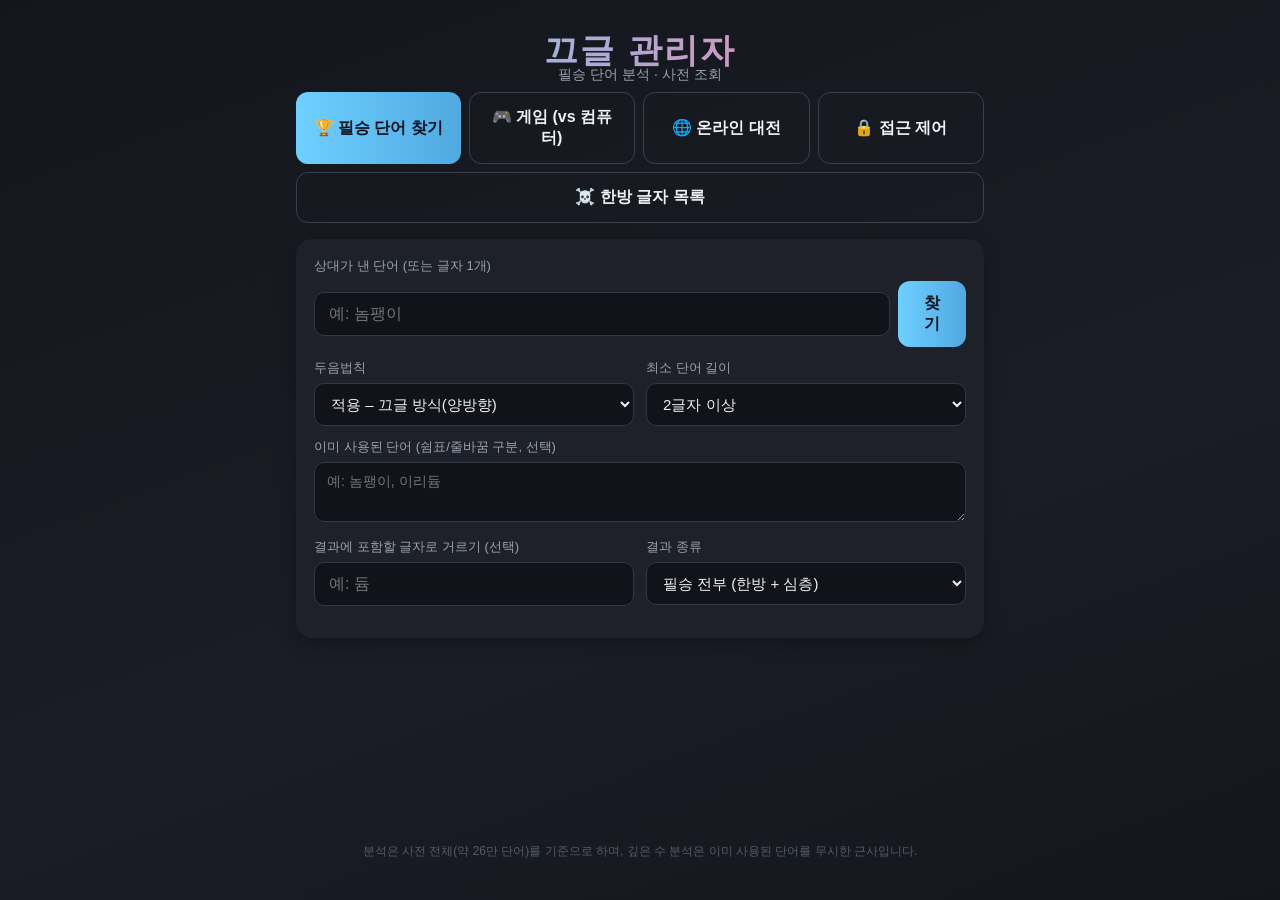
==== admin.html @ 6297aa47 "Add files via upload" ====
<!DOCTYPE html>
<html lang="ko">
<head>
<meta charset="UTF-8">
<meta name="viewport" content="width=device-width, initial-scale=1">
<title>끄글 관리자 패널</title>
<link rel="stylesheet" href="style.css">
<style>
  #app { max-width: 720px; }
  .tabs { display: flex; gap: 8px; flex-wrap: wrap; } .tabs .btn { min-width: 140px; }
  .tabs .btn { flex: 1; }
  .row2 { display: grid; grid-template-columns: 1fr 1fr; gap: 12px; }
  textarea { width: 100%; min-height: 60px; padding: 10px 12px; border-radius: 10px; border: 1px solid #333846;
    background: #11131a; color: var(--text); font-size: 14px; margin-bottom: 12px; font-family: inherit; }
  .verdict { padding: 12px 14px; border-radius: 12px; font-size: 15px; margin-bottom: 12px; background: var(--panel2); }
  .verdict.good { outline: 2px solid var(--good); } .verdict.bad { outline: 2px solid var(--bad); }
  .ans { display: flex; align-items: center; gap: 10px; padding: 8px 12px; border-radius: 10px; background: #171a22; margin-bottom: 6px; cursor: pointer; }
  .ans b { font-size: 18px; } .ans .tag { margin-left: auto; }
  .badge { font-size: 11px; padding: 2px 8px; border-radius: 999px; background: var(--accent2); color: #2a0b12; font-weight: 700; }
  .badge.d0 { background: var(--good); color: #05230f; }
  .list-scroll { max-height: 55vh; overflow-y: auto; }
  table { width: 100%; border-collapse: collapse; font-size: 14px; }
  td, th { padding: 6px 8px; border-bottom: 1px solid #2a2e3a; text-align: left; }
</style>
</head>
<body>
<div id="app">
  <h1 class="logo">끄글 관리자</h1>
  <div class="subtitle">필승 단어 분석 · 사전 조회</div>

  <div class="tabs">
    <button class="btn primary" data-tab="win">🏆 필승 단어 찾기</button>
    <button class="btn ghost" data-tab="game">🎮 게임 (vs 컴퓨터)</button>
    <button class="btn ghost" data-tab="online">🌐 온라인 대전</button>
    <button class="btn ghost" data-tab="lock">🔒 접근 제어</button>
    <button class="btn ghost" data-tab="dead">☠️ 한방 글자 목록</button>
  </div>

  <!-- 필승 단어 찾기 -->
  <section id="tab-win" class="screen active" style="margin-top:16px;">
    <div class="card">
      <label>상대가 낸 단어 (또는 글자 1개)</label>
      <div class="row-gap">
        <input type="text" id="in-word" placeholder="예: 놈팽이" style="margin-bottom:0;">
        <button class="btn primary" id="go-btn" style="width:auto; padding:12px 20px;">찾기</button>
      </div>
      <div style="height:12px"></div>
      <div class="row2">
        <div><label>두음법칙</label>
          <select id="in-dueum"><option value="full">적용 – 끄글 방식(양방향)</option><option value="std">적용 – 표준(단방향)</option><option value="none">적용 안 함</option></select></div>
        <div><label>최소 단어 길이</label>
          <select id="in-minlen"><option value="2">2글자 이상</option><option value="3">3글자 이상</option><option value="4">4글자 이상</option></select></div>
      </div>
      <label>이미 사용된 단어 (쉼표/줄바꿈 구분, 선택)</label>
      <textarea id="in-used" placeholder="예: 놈팽이, 이리듐"></textarea>
      <div class="row2">
        <div><label>결과에 포함할 글자로 거르기 (선택)</label><input type="text" id="in-filter" placeholder="예: 듐"></div>
        <div><label>결과 종류</label>
          <select id="in-mode"><option value="all">필승 전부 (한방 + 심층)</option><option value="d0">즉시 한방만</option></select></div>
      </div>
    </div>
    <div id="out"></div>
  </section>

  <!-- 게임 -->
  <section id="tab-game" class="screen" style="margin-top:16px;">
    <div class="card">
      <div class="row2">
        <div><label>두음법칙</label>
          <select id="g-dueum"><option value="full">끄글 방식(양방향)</option><option value="std">표준(단방향)</option><option value="none">적용 안 함</option></select></div>
        <div><label>최소 단어 길이</label>
          <select id="g-minlen"><option value="2">2글자 이상</option><option value="3">3글자 이상</option><option value="4">4글자 이상</option></select></div>
      </div>
      <div class="row2">
        <div><label>한방 단어</label><select id="g-ban"><option value="allow">허용</option><option value="ban">금지</option></select></div>
        <div><label>컴퓨터 실력</label><select id="g-ai"><option value="smart">필승 단어 사용</option><option value="rand">무작위</option></select></div>
      </div>
      <button class="btn primary" id="g-start">새 게임 시작</button>
    </div>
    <div id="g-board" class="hidden">
      <div class="syllable-box"><div class="req">이 글자로 시작하는 단어를 입력하세요</div><div class="letter" id="g-syll">-</div></div>
      <div class="card" style="margin-top:12px;">
        <div class="row-gap">
          <input type="text" id="g-in" placeholder="단어 입력" style="margin-bottom:0;">
          <button class="btn primary" id="g-send" style="width:auto; padding:12px 18px;">입력</button>
        </div>
        <div class="error-msg" id="g-msg" style="margin-top:8px;"></div>
        <div class="btn-row">
          <button class="btn ghost" id="g-hint">💡 힌트 (필승 단어)</button>
          <button class="btn danger" id="g-giveup">포기</button>
        </div>
        <div class="chips" id="g-hints" style="margin-top:10px;"></div>
      </div>
      <div class="card" style="margin-top:12px;"><label>기록</label><div class="history" id="g-hist"></div></div>
    </div>
  </section>

  <!-- 온라인 대전 -->
  <section id="tab-online" class="screen" style="margin-top:16px;">
    <div class="card" id="o-setup">
      <div class="row2">
        <div><label>닉네임</label><input type="text" id="o-name" maxlength="10" value="관리자"></div>
        <div><label>방 코드 (참가할 때만)</label><input type="text" id="o-code" maxlength="4" placeholder="예: 1234"></div>
      </div>
      <div class="row2">
        <div><label>제한 시간 (초, 방 만들 때)</label><input type="number" id="o-sec" min="5" max="120" value="20"></div>
        <div><label>방 설정</label><div class="small" style="padding:10px 0;">두음법칙·최소 길이·한방 단어는 <b>🎮 게임 탭</b>의 값으로 만들어집니다.</div></div>
      </div>
      <div class="btn-row">
        <button class="btn accent2" id="o-create">방 만들기</button>
        <button class="btn primary" id="o-join">방 참가</button>
      </div>
      <div class="error-msg" id="o-err" style="margin-top:10px;"></div>
    </div>
    <div id="o-play" class="hidden">
      <div class="card" style="text-align:center;"><span class="small">방 코드</span>
        <div class="room-code" id="o-roomcode">----</div></div>
      <div class="card"><ul class="player-list" id="o-players"></ul></div>
      <button class="btn primary" id="o-start" style="display:none;">게임 시작</button>
      <div class="syllable-box"><div class="letter" id="o-syll">-</div></div>
      <div class="timer-wrap"><div class="timer-bar" id="o-bar"></div></div>
      <div class="turn-status" id="o-status">대기 중...</div>
      <div class="card">
        <div class="row-gap">
          <input type="text" id="o-in" placeholder="단어 입력" style="margin-bottom:0;" disabled>
          <button class="btn primary" id="o-send" style="width:auto; padding:12px 18px;" disabled>입력</button>
        </div>
        <div class="error-msg" id="o-msg" style="margin-top:8px;"></div>
        <div class="btn-row">
          <button class="btn ghost" id="o-hint">💡 힌트 (필승 단어)</button>
          <button class="btn danger" id="o-giveup">포기</button>
        </div>
        <div class="chips" id="o-hints" style="margin-top:10px;"></div>
      </div>
      <div class="card"><label>기록</label><div class="history" id="o-hist"></div></div>
      <button class="btn ghost" id="o-leave">나가기</button>
    </div>
  </section>

  <!-- 접근 제어 -->
  <section id="tab-lock" class="screen" style="margin-top:16px;">
    <div class="card">
      <div class="verdict" id="l-state">상태 불러오는 중...</div>
      <label>차단 시 일반 유저에게 보여줄 안내 문구</label>
      <input type="text" id="l-msg" maxlength="80" value="점검 중입니다. 잠시 후 다시 접속해주세요.">
      <div class="btn-row">
        <button class="btn danger" id="l-off">🔒 일반 접근 차단 (OFF)</button>
        <button class="btn primary" id="l-on">🔓 접근 허용 (ON)</button>
      </div>
      <div class="small" style="margin-top:12px;">
        차단하면 일반 사이트가 <b>전체 잠금</b>되어 로컬 대전·방 만들기·방 참가 등 아무 기능도 쓸 수 없고, 진행 중인 게임도 중단됩니다.
        관리자 패널은 영향받지 않습니다. 일반 유저 화면에는 최대 5초 안에 반영됩니다.
      </div>
      <div class="error-msg" id="l-err" style="margin-top:10px;"></div>
    </div>
  </section>

  <!-- 한방 글자 목록 -->
  <section id="tab-dead" class="screen" style="margin-top:16px;">
    <div class="card">
      <div class="small" style="margin-bottom:10px;">현재 설정(위 탭의 두음법칙/최소 길이)에서 <b>이 글자로 끝나면 상대가 이을 단어가 없는</b> 글자입니다.</div>
      <button class="btn ghost" id="dead-btn">목록 불러오기</button>
      <div id="dead-out" style="margin-top:12px;"></div>
    </div>
  </section>

  <div class="footer-note">분석은 사전 전체(약 26만 단어)를 기준으로 하며, 깊은 수 분석은 이미 사용된 단어를 무시한 근사입니다.</div>
</div>

<script src="words.js"></script>
<script src="game.js"></script>
<script src="firebase.js"></script>
<script>
const $ = id => document.getElementById(id);
const esc = s => s.replace(/[&<>]/g, c => ({ '&': '&amp;', '<': '&lt;', '>': '&gt;' }[c]));

document.querySelectorAll('[data-tab]').forEach(b => b.addEventListener('click', () => {
  document.querySelectorAll('[data-tab]').forEach(x => x.classList.replace('primary', 'ghost'));
  b.classList.replace('ghost', 'primary');
  document.querySelectorAll('.screen').forEach(s => s.classList.remove('active'));
  $('tab-' + b.dataset.tab).classList.add('active');
}));

function applySettings() {
  Game.setSettings({ dueum: $('in-dueum').value, minLen: parseInt($('in-minlen').value) });
}
const wait = fn => { $('out').innerHTML = '<div class="center-msg">분석 중...</div>'; setTimeout(fn, 30); };

function run() {
  const word = $('in-word').value.trim();
  if (!/^[가-힣]+$/.test(word)) { $('out').innerHTML = '<div class="verdict bad">한글 단어(또는 글자 1개)를 입력하세요.</div>'; return; }
  wait(() => {
    applySettings();
    const used = new Set($('in-used').value.split(/[,\n]/).map(s => s.trim()).filter(Boolean));
    const syll = Game.lastSyll(word);
    const starts = Game.equivClass(syll);
    let list = Game.winWords(word, used);
    const d0 = list.filter(x => x.depth === 0).length;
    if ($('in-mode').value === 'd0') list = list.filter(x => x.depth === 0);
    const f = $('in-filter').value.trim();
    if (f) list = list.filter(x => x.word.includes(f));

    const inDict = word.length === 1 || Game.exists(word);
    const warn = inDict ? '' : ' <span class="small">(사전에 없는 단어입니다)</span>';
    let html = `<div class="verdict ${d0 || list.length ? 'good' : 'bad'}"><b>${esc(word)}</b>${warn} → 이어야 하는 글자: <b>${starts.map(esc).join(' / ')}</b><br>` +
      (list.length
        ? `필승 단어 <b>${list.length.toLocaleString()}</b>개 (즉시 한방 ${d0.toLocaleString()}개)`
        : `필승 단어가 없습니다. 이 단어를 받은 쪽이 불리하지 않거나(무한 반복 가능), 사전상 필승 경로가 없습니다.`) + `</div>`;

    html += '<div class="list-scroll">' + list.slice(0, 200).map(x => {
      const l = Game.lastSyll(x.word);
      const n = Game.candidates(l, new Set([...used, word, x.word])).length;
      const tag = x.depth === 0
        ? `<span class="badge d0">즉시 한방</span>`
        : `<span class="badge">${x.depth + 1}수 필승</span>`;
      return `<div class="ans" data-w="${esc(x.word)}"><b>${esc(x.word)}</b>${tag}<span class="tag">'${esc(l)}'로 이을 수 있는 단어 ${n}개</span></div>`;
    }).join('') + (list.length > 200 ? `<div class="small" style="text-align:center;padding:8px;">상위 200개만 표시 (거르기로 좁혀보세요)</div>` : '') + '</div>';
    $('out').innerHTML = html;
    $('out').querySelectorAll('.ans').forEach(el => el.addEventListener('click', () => {
      navigator.clipboard && navigator.clipboard.writeText(el.dataset.w);
      $('in-word').value = el.dataset.w;   // 눌러서 이어서 분석 가능
    }));
  });
}
// ===== 관리자 게임 (vs 컴퓨터) =====
const G = { used: new Set(), syll: null, hist: [], over: false, ban: false };
function gRender() {
  $('g-board').classList.remove('hidden');
  $('g-syll').textContent = G.syll;
  $('g-hist').innerHTML = G.hist.map(([who, w]) => `<div class="entry"><span>${esc(w)}</span><span class="who">${who}</span></div>`).join('');
  $('g-in').disabled = $('g-send').disabled = G.over;
}
function gEnd(msg) { G.over = true; G.hist.push(['결과', msg]); $('g-msg').textContent = msg; gRender(); }
function gGoodWords(syll) {   // syll 로 이을 때 필승인 단어들 (한방 금지 규칙 반영)
  let l = Game.winWords(syll, G.used);
  return G.ban ? l.filter(x => x.depth > 0) : l;
}
$('g-start').addEventListener('click', () => {
  Game.setSettings({ dueum: $('g-dueum').value, minLen: parseInt($('g-minlen').value), banHanbang: $('g-ban').value === 'ban' });
  G.ban = $('g-ban').value === 'ban';
  const st = Game.newStart();
  G.used = new Set(st.word ? [st.word] : []); G.syll = st.syll; G.over = false;
  G.hist = [[st.label, st.word || st.syll]]; $('g-msg').textContent = ''; $('g-hints').innerHTML = ''; gRender();
});
function gSend() {
  if (G.over) return;
  const w = $('g-in').value.trim(), v = Game.validateMove(w, G.syll, G.used);
  if (!v.ok) { $('g-msg').textContent = v.reason; return; }
  $('g-msg').textContent = ''; $('g-hints').innerHTML = ''; $('g-in').value = '';
  G.used.add(w); G.hist.push(['나', w]);
  const cands = Game.candidates(Game.lastSyll(w), G.used).filter(c => !G.ban || Game.hasAnyContinuation(Game.lastSyll(c), G.used, c));
  if (!cands.length) return gEnd('🏆 컴퓨터가 이을 단어가 없습니다. 내 승리!');
  let pick;
  if ($('g-ai').value === 'smart') { const g = gGoodWords(w); if (g.length) pick = g[0].word; }
  pick = pick || cands[Math.floor(Math.random() * cands.length)];
  G.used.add(pick); G.hist.push(['컴퓨터', pick]); G.syll = Game.lastSyll(pick);
  if (!Game.hasAnyContinuation(G.syll, G.used)) return gEnd('💀 이을 단어가 없습니다. 컴퓨터 승리!');
  gRender();
}
$('g-send').addEventListener('click', gSend);
$('g-in').addEventListener('keydown', e => { if (e.key === 'Enter') gSend(); });
$('g-giveup').addEventListener('click', () => { if (!G.over) gEnd('포기했습니다. 컴퓨터 승리!'); });
$('g-hint').addEventListener('click', () => {
  if (G.over) return;
  let g = gGoodWords(G.syll), label = '필승';
  let words = g.slice(0, 8).map(x => x.word);
  if (!words.length) {
    label = '일반';
    words = Game.candidates(G.syll, G.used).filter(c => !G.ban || Game.hasAnyContinuation(Game.lastSyll(c), G.used, c)).slice(0, 8);
  }
  $('g-hints').innerHTML = `<span class="small" style="width:100%">${label} 힌트 (눌러서 입력)</span>` +
    words.map(w => `<button class="chip">${esc(w)}</button>`).join('');
  $('g-hints').querySelectorAll('button').forEach(b => b.addEventListener('click', () => { $('g-in').value = b.textContent; }));
});

// ===== 관리자 온라인 대전 =====
const O = { id: 'adm_' + Math.random().toString(36).slice(2, 8), name: '', code: null, room: null, poll: null, tick: null, elim: false };
const oUsed = () => new Set((O.room && O.room.usedWords) || []);
const oMine = () => O.room && O.room.status === 'playing' && (O.room.order || [])[O.room.turnIndex] === O.id;

async function oEnter(room, code, name) {
  O.room = room; O.code = code; O.name = name; O.elim = false;
  if (room.settings) Game.setSettings(room.settings);
  $('o-setup').classList.add('hidden'); $('o-play').classList.remove('hidden');
  $('o-roomcode').textContent = code;
  clearInterval(O.poll); clearInterval(O.tick);
  O.poll = setInterval(oPoll, 1200); O.tick = setInterval(oTick, 200);
  oRender();
}
$('o-create').addEventListener('click', async () => {
  const name = $('o-name').value.trim() || '관리자'; $('o-err').textContent = '';
  const s = { dueum: $('g-dueum').value, minLen: parseInt($('g-minlen').value), banHanbang: $('g-ban').value === 'ban',
              turnSeconds: Math.max(5, Math.min(120, parseInt($('o-sec').value) || 20)), startMode: 'random', startSyll: '', assist: true };
  try { const room = await FB.createRoom(name, O.id, s); await oEnter(room, room.code, name); }
  catch (e) { $('o-err').textContent = e.message; }
});
$('o-join').addEventListener('click', async () => {
  const name = $('o-name').value.trim() || '관리자', code = $('o-code').value.trim(); $('o-err').textContent = '';
  if (!code) { $('o-err').textContent = '방 코드를 입력하세요.'; return; }
  try { const room = await FB.joinRoom(code, name, O.id); await oEnter(room, code, name); }
  catch (e) { $('o-err').textContent = e.message; }
});
async function oPoll() {
  try {
    const room = await FB.getRoom(O.code);
    if (!room) return;
    O.room = room;
    if (room.settings) Game.setSettings(room.settings);
    oRender();
    if (room.status === 'finished') { clearInterval(O.poll); clearInterval(O.tick); }
  } catch (e) { console.error(e); }
}
function oRender() {
  const r = O.room; if (!r) return;
  const order = r.order || [];
  $('o-players').innerHTML = order.map((pid, i) => {
    const p = r.players[pid] || {}, cls = (r.status === 'playing' && i === r.turnIndex && p.alive ? 'turn ' : '') + (p.alive ? '' : 'dead');
    return `<li class="${cls}">${esc(p.name || '?')}${pid === r.hostId ? ' (방장)' : ''}${pid === O.id ? ' (나)' : ''}</li>`;
  }).join('');
  $('o-start').style.display = r.status === 'waiting' && r.hostId === O.id ? 'block' : 'none';
  $('o-syll').textContent = r.currentSyllable || '-';
  $('o-hist').innerHTML = (r.history || []).map(h => `<div class="entry"><span>${esc(h.word)}</span><span class="who">${esc(h.name)}</span></div>`).join('');
  if (r.status === 'finished') {
    const w = r.winnerId && r.players[r.winnerId] ? r.players[r.winnerId].name : '무승부';
    $('o-status').textContent = `게임 종료 – 🏆 ${w}`; $('o-in').disabled = $('o-send').disabled = true;
  } else if (r.status === 'waiting') $('o-status').textContent = '대기 중... (방장이 시작하면 진행됩니다)';
}
function oTick() {
  const r = O.room; if (!r || r.status !== 'playing') return;
  const total = (r.turnSeconds || 20) * 1000, rem = Math.max(0, total - (Date.now() - (r.turnStartedAt || Date.now())));
  $('o-bar').style.width = (rem / total * 100) + '%'; $('o-bar').classList.toggle('warn', rem / total < .3);
  const cur = r.players[(r.order || [])[r.turnIndex]] || {}, mine = oMine();
  $('o-status').textContent = mine ? `내 차례! (${Math.ceil(rem / 1000)}초)` : `${cur.name || '?'}님 차례 (${Math.ceil(rem / 1000)}초)`;
  $('o-status').classList.toggle('mine', mine);
  $('o-in').disabled = $('o-send').disabled = !mine;
  if (rem <= 0 && !O.elim) { O.elim = true; FB.eliminateCurrentPlayer(O.code, r).finally(() => setTimeout(() => O.elim = false, 1500)); }
}
$('o-start').addEventListener('click', async () => {
  if (Object.keys(O.room.players).length < 2) { $('o-msg').textContent = '최소 2명이 필요합니다.'; return; }
  await FB.startGame(O.code, O.room);
});
async function oSend() {
  const w = $('o-in').value.trim();
  if (!oMine()) { $('o-msg').textContent = '내 차례가 아닙니다.'; return; }
  const v = Game.validateMove(w, O.room.currentSyllable, oUsed());
  if (!v.ok) { $('o-msg').textContent = v.reason; return; }
  $('o-msg').textContent = ''; $('o-hints').innerHTML = ''; $('o-in').value = '';
  await FB.submitWord(O.code, O.room, O.id, O.name, w);
}
$('o-send').addEventListener('click', oSend);
$('o-in').addEventListener('keydown', e => { if (e.key === 'Enter') oSend(); });
$('o-giveup').addEventListener('click', () => { if (oMine()) FB.eliminateCurrentPlayer(O.code, O.room); else $('o-msg').textContent = '내 차례가 아닙니다.'; });
$('o-hint').addEventListener('click', () => {
  const r = O.room; if (!r || !r.currentSyllable) return;
  const ban = Game.getSettings().banHanbang, used = oUsed(), ok = c => !ban || Game.hasAnyContinuation(Game.lastSyll(c), used, c);
  let words = Game.winWords(r.currentSyllable, used).filter(x => !ban || x.depth > 0).slice(0, 8).map(x => x.word), label = '필승';
  if (!words.length) { label = '일반'; words = Game.candidates(r.currentSyllable, used).filter(ok).slice(0, 8); }
  $('o-hints').innerHTML = `<span class="small" style="width:100%">${label} 힌트 (눌러서 입력)</span>` + words.map(w => `<button class="chip">${esc(w)}</button>`).join('');
  $('o-hints').querySelectorAll('button').forEach(b => b.addEventListener('click', () => { $('o-in').value = b.textContent; }));
});
$('o-leave').addEventListener('click', () => {
  clearInterval(O.poll); clearInterval(O.tick); O.room = null; O.code = null;
  $('o-play').classList.add('hidden'); $('o-setup').classList.remove('hidden');
});

// ===== 접근 제어 =====
async function lRefresh() {
  try {
    const c = await FB.getConfig(), off = c.siteOpen === false;
    $('l-state').className = 'verdict ' + (off ? 'bad' : 'good');
    $('l-state').innerHTML = off ? '현재 상태: <b>🔒 차단 중 (OFF)</b>' : '현재 상태: <b>🔓 허용 중 (ON)</b>';
    if (c.message) $('l-msg').value = c.message;
  } catch (e) { $('l-state').textContent = '상태를 불러오지 못했습니다.'; }
}
async function lSet(open) {
  $('l-err').textContent = '';
  try { await FB.setConfig({ siteOpen: open, message: $('l-msg').value.trim(), updatedAt: Date.now() }); await lRefresh(); }
  catch (e) { $('l-err').textContent = e.message; }
}
$('l-off').addEventListener('click', () => lSet(false));
$('l-on').addEventListener('click', () => lSet(true));
lRefresh();

$('go-btn').addEventListener('click', run);
$('in-word').addEventListener('keydown', e => { if (e.key === 'Enter') run(); });

$('dead-btn').addEventListener('click', () => {
  $('dead-out').innerHTML = '<div class="center-msg">분석 중...</div>';
  setTimeout(() => {
    applySettings();
    const res = Game.solve(), rows = [];
    res.forEach((v, s) => { if (v.r === 'L' && v.d === 0) rows.push(s); });
    rows.sort();
    $('dead-out').innerHTML = `<div class="small" style="margin-bottom:8px;">총 ${rows.length.toLocaleString()}개</div><div class="chips">` +
      rows.map(s => `<span class="chip">${esc(s)}</span>`).join('') + '</div>';
  }, 30);
});
</script>
</body>
</html>
---- style.css ----
:root {
  --bg: #14161c;
  --panel: #1e2129;
  --panel2: #262a35;
  --accent: #6fd0ff;
  --accent2: #ff7a9e;
  --text: #eef1f6;
  --muted: #9aa1af;
  --good: #57d68d;
  --bad: #ff6b6b;
  font-family: -apple-system, "Malgun Gothic", "Apple SD Gothic Neo", sans-serif;
}
* { box-sizing: border-box; }
html, body {
  margin: 0; padding: 0; min-height: 100%;
  background: linear-gradient(160deg, #14161c, #1a1d26 60%, #14161c);
  color: var(--text);
}
#app {
  max-width: 560px;
  margin: 0 auto;
  min-height: 100vh;
  padding: 20px 16px 40px;
  display: flex;
  flex-direction: column;
}
.screen { display: none; flex-direction: column; gap: 16px; flex: 1; }
.screen.active { display: flex; }

h1.logo { text-align: center; font-size: 34px; margin: 8px 0 0; letter-spacing: 2px;
  background: linear-gradient(90deg, var(--accent), var(--accent2));
  -webkit-background-clip: text; background-clip: text; color: transparent; }
.subtitle { text-align: center; color: var(--muted); margin-top: -8px; margin-bottom: 8px; font-size: 14px; }

.card { background: var(--panel); border-radius: 16px; padding: 18px; box-shadow: 0 6px 18px rgba(0,0,0,.25); }

.btn {
  display: block; width: 100%; padding: 14px 16px; border-radius: 12px;
  border: none; font-size: 16px; font-weight: 600; cursor: pointer;
  background: var(--panel2); color: var(--text); transition: transform .08s ease, background .15s;
}
.btn:active { transform: scale(.98); }
.btn.primary { background: linear-gradient(90deg, var(--accent), #4fa9e0); color: #0b1220; }
.btn.accent2 { background: linear-gradient(90deg, var(--accent2), #e0557a); color: #250; color:#2a0b12; }
.btn.ghost { background: transparent; border: 1px solid #3a3f4c; }
.btn.danger { background: var(--bad); color: #2a0000; }
.btn:disabled { opacity: .4; cursor: not-allowed; }
.btn-row { display: flex; gap: 10px; }
.btn-row .btn { flex: 1; }

label { font-size: 13px; color: var(--muted); display: block; margin-bottom: 6px; }
input[type=text], input[type=number] {
  width: 100%; padding: 12px 14px; border-radius: 10px; border: 1px solid #333846;
  background: #11131a; color: var(--text); font-size: 16px; margin-bottom: 14px;
}
input:focus { outline: 2px solid var(--accent); }

.field { margin-bottom: 4px; }

.player-list { list-style: none; padding: 0; margin: 0; display: flex; flex-direction: column; gap: 8px; }
.player-list li {
  padding: 10px 14px; border-radius: 10px; background: var(--panel2);
  display: flex; justify-content: space-between; align-items: center; font-size: 15px;
}
.player-list li.turn { outline: 2px solid var(--accent); background: #223244; }
.player-list li.dead { opacity: .4; text-decoration: line-through; }
.tag { font-size: 11px; color: var(--muted); }

.room-code { font-size: 40px; font-weight: 800; text-align: center; letter-spacing: 8px; color: var(--accent); margin: 6px 0; }

.syllable-box { text-align: center; margin: 6px 0 0; }
.syllable-box .req { font-size: 15px; color: var(--muted); }
.syllable-box .letter {
  font-size: 64px; font-weight: 800; color: var(--accent);
  text-shadow: 0 0 24px rgba(111,208,255,.35);
}

.timer-wrap { height: 10px; border-radius: 6px; background: #10131a; overflow: hidden; }
.timer-bar { height: 100%; background: linear-gradient(90deg, var(--good), var(--accent)); width: 100%; transition: width .2s linear, background .3s; }
.timer-bar.warn { background: linear-gradient(90deg, #ffcf5c, var(--bad)); }

.turn-status { text-align: center; font-size: 15px; color: var(--muted); }
.turn-status.mine { color: var(--good); font-weight: 700; }

.history { max-height: 180px; overflow-y: auto; display: flex; flex-direction: column-reverse; gap: 6px; padding: 4px; }
.history .entry { font-size: 14px; padding: 6px 10px; border-radius: 8px; background: #171a22; display: flex; justify-content: space-between; }
.history .entry .who { color: var(--muted); font-size: 12px; }

.error-msg { color: var(--bad); font-size: 13px; min-height: 18px; margin-top: -8px; margin-bottom: 6px; }

.center-msg { text-align: center; color: var(--muted); padding: 20px 0; }
.winner-name { text-align: center; font-size: 30px; font-weight: 800; color: var(--good); margin: 10px 0; }

.footer-note { text-align: center; font-size: 12px; color: #555b69; margin-top: auto; padding-top: 20px; }
.hidden { display: none !important; }
.row-gap { display: flex; gap: 8px; align-items: center; }
.small { font-size: 12px; color: var(--muted); }

select { width: 100%; padding: 11px 12px; border-radius: 10px; border: 1px solid #333846;
  background: #11131a; color: var(--text); font-size: 15px; margin-bottom: 12px; }
.set-title { font-weight: 700; margin: 0 0 12px; font-size: 15px; }
.chk { display: flex; align-items: center; gap: 8px; font-size: 14px; color: var(--text); margin-bottom: 12px; }
.chk input { width: 18px; height: 18px; }
.chips { display: flex; flex-wrap: wrap; gap: 6px; }
.chip { padding: 6px 12px; border-radius: 999px; background: var(--panel2); border: 1px solid #3a3f4c;
  color: var(--text); font-size: 14px; cursor: pointer; }
.chip:hover { border-color: var(--accent); }

#site-overlay { position: fixed; inset: 0; z-index: 9999; background: rgba(10,12,18,.97);
  display: flex; align-items: center; justify-content: center; text-align: center; padding: 30px;
  font-size: 18px; line-height: 1.6; }
#site-overlay.hidden { display: none; }
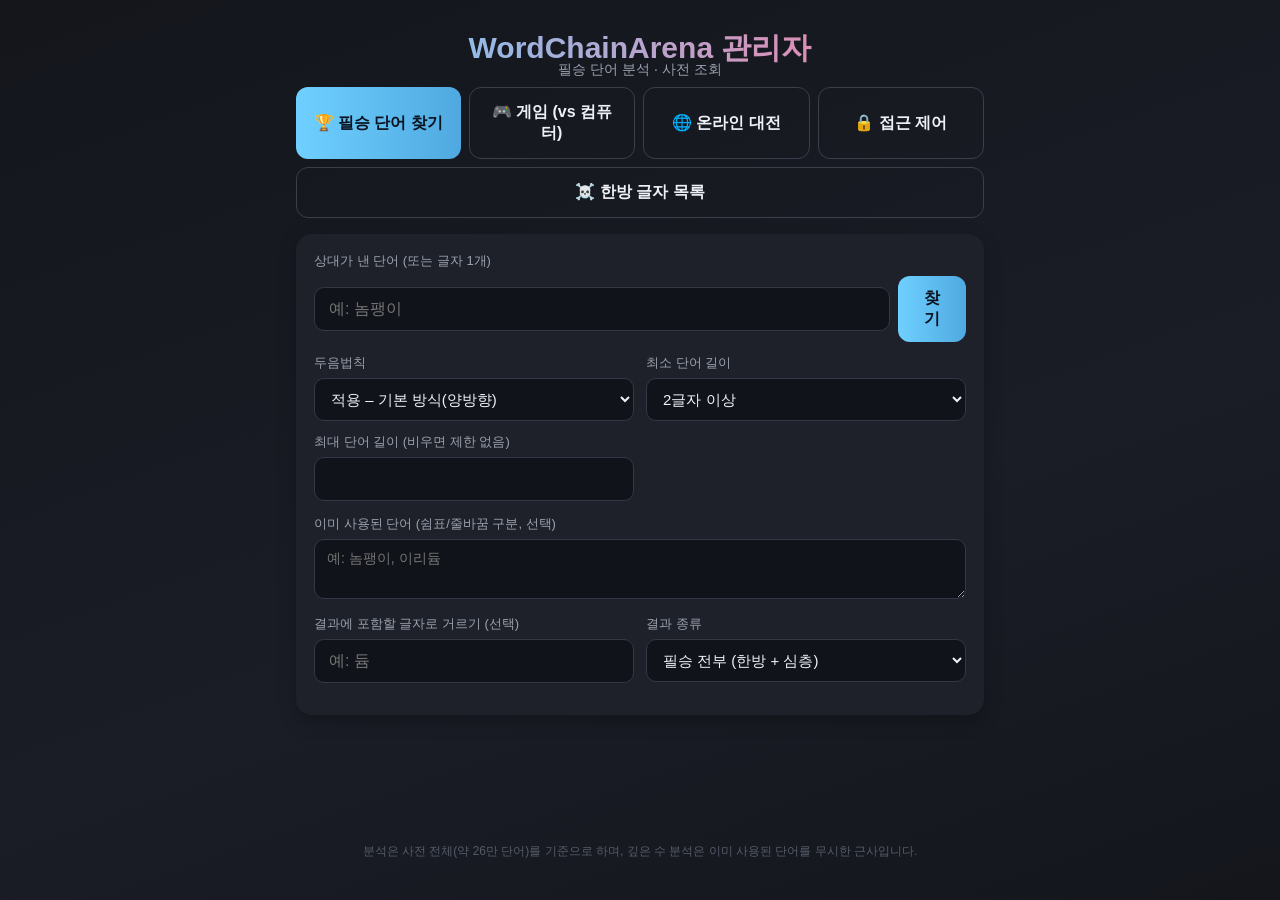
==== commit 61eab0eb: "Add files via upload" ====
--- a/admin.html
+++ b/admin.html
@@ -3,7 +3,7 @@
 <head>
 <meta charset="UTF-8">
 <meta name="viewport" content="width=device-width, initial-scale=1">
-<title>끄글 관리자 패널</title>
+<title>WordChainArena 관리자 패널</title>
 <link rel="stylesheet" href="style.css">
 <style>
   #app { max-width: 720px; }
@@ -25,7 +25,7 @@
 </head>
 <body>
 <div id="app">
-  <h1 class="logo">끄글 관리자</h1>
+  <h1 class="logo">WordChainArena 관리자</h1>
   <div class="subtitle">필승 단어 분석 · 사전 조회</div>
 
   <div class="tabs">
@@ -47,10 +47,11 @@
       <div style="height:12px"></div>
       <div class="row2">
         <div><label>두음법칙</label>
-          <select id="in-dueum"><option value="full">적용 – 끄글 방식(양방향)</option><option value="std">적용 – 표준(단방향)</option><option value="none">적용 안 함</option></select></div>
+          <select id="in-dueum"><option value="full">적용 – 기본 방식(양방향)</option><option value="std">적용 – 표준(단방향)</option><option value="none">적용 안 함</option></select></div>
         <div><label>최소 단어 길이</label>
           <select id="in-minlen"><option value="2">2글자 이상</option><option value="3">3글자 이상</option><option value="4">4글자 이상</option></select></div>
       </div>
+      <div class="row2"><div><label>최대 단어 길이 (비우면 제한 없음)</label><input type="number" id="in-maxlen" min="2" max="20"></div><div></div></div>
       <label>이미 사용된 단어 (쉼표/줄바꿈 구분, 선택)</label>
       <textarea id="in-used" placeholder="예: 놈팽이, 이리듐"></textarea>
       <div class="row2">
@@ -67,10 +68,11 @@
     <div class="card">
       <div class="row2">
         <div><label>두음법칙</label>
-          <select id="g-dueum"><option value="full">끄글 방식(양방향)</option><option value="std">표준(단방향)</option><option value="none">적용 안 함</option></select></div>
+          <select id="g-dueum"><option value="full">기본 방식(양방향)</option><option value="std">표준(단방향)</option><option value="none">적용 안 함</option></select></div>
         <div><label>최소 단어 길이</label>
           <select id="g-minlen"><option value="2">2글자 이상</option><option value="3">3글자 이상</option><option value="4">4글자 이상</option></select></div>
       </div>
+      <div class="row2"><div><label>최대 단어 길이 (비우면 제한 없음)</label><input type="number" id="g-maxlen" min="2" max="20"></div><div></div></div>
       <div class="row2">
         <div><label>한방 단어</label><select id="g-ban"><option value="allow">허용</option><option value="ban">금지</option></select></div>
         <div><label>컴퓨터 실력</label><select id="g-ai"><option value="smart">필승 단어 사용</option><option value="rand">무작위</option></select></div>
@@ -111,6 +113,8 @@
         <button class="btn primary" id="o-join">방 참가</button>
       </div>
       <div class="error-msg" id="o-err" style="margin-top:10px;"></div>
+      <label style="margin-top:14px;">🟢 참가자 모집 중인 방 (3초마다 갱신)</label>
+      <div id="o-rooms" class="small">불러오는 중...</div>
     </div>
     <div id="o-play" class="hidden">
       <div class="card" style="text-align:center;"><span class="small">방 코드</span>
@@ -181,8 +185,9 @@
   $('tab-' + b.dataset.tab).classList.add('active');
 }));
 
+const maxOf = (a, b) => { const mn = parseInt($(a).value), mx = parseInt($(b).value) || 0; return mx && mx < mn ? mn : mx; };
 function applySettings() {
-  Game.setSettings({ dueum: $('in-dueum').value, minLen: parseInt($('in-minlen').value) });
+  Game.setSettings({ dueum: $('in-dueum').value, minLen: parseInt($('in-minlen').value), maxLen: maxOf('in-minlen', 'in-maxlen') });
 }
 const wait = fn => { $('out').innerHTML = '<div class="center-msg">분석 중...</div>'; setTimeout(fn, 30); };
 
@@ -236,7 +241,7 @@
   return G.ban ? l.filter(x => x.depth > 0) : l;
 }
 $('g-start').addEventListener('click', () => {
-  Game.setSettings({ dueum: $('g-dueum').value, minLen: parseInt($('g-minlen').value), banHanbang: $('g-ban').value === 'ban' });
+  Game.setSettings({ dueum: $('g-dueum').value, minLen: parseInt($('g-minlen').value), maxLen: maxOf('g-minlen', 'g-maxlen'), banHanbang: $('g-ban').value === 'ban' });
   G.ban = $('g-ban').value === 'ban';
   const st = Game.newStart();
   G.used = new Set(st.word ? [st.word] : []); G.syll = st.syll; G.over = false;
@@ -287,9 +292,31 @@
   O.poll = setInterval(oPoll, 1200); O.tick = setInterval(oTick, 200);
   oRender();
 }
+async function oJoinCode(code) {
+  const name = $('o-name').value.trim() || '관리자'; $('o-err').textContent = '';
+  try { const room = await FB.joinRoom(code, name, O.id); await oEnter(room, code, name); }
+  catch (e) { $('o-err').textContent = e.message; }
+}
+async function oListRooms() {
+  if (O.code || !$('tab-online').classList.contains('active')) return;
+  try {
+    const rooms = await FB.listRooms();
+    FB.sweep(rooms).catch(() => {});
+    const arr = Object.values(rooms).filter(r => r && r.status === 'waiting' && Date.now() - (r.createdAt || 0) < 6 * 3600e3)
+      .sort((a, b) => b.createdAt - a.createdAt);
+    $('o-rooms').innerHTML = arr.length ? arr.map(r => {
+      const ids = Object.keys(r.players || {}), host = (r.players[r.hostId] || {}).name || '?';
+      return `<div class="ans"><b>${esc(r.code)}</b><span>방장 ${esc(host)}</span><span class="tag">${ids.length}명 대기 중</span>
+        <button class="btn primary" data-code="${esc(r.code)}" style="width:auto; padding:6px 14px; font-size:14px;">바로 참가</button></div>`;
+    }).join('') : '현재 모집 중인 방이 없습니다.';
+    $('o-rooms').querySelectorAll('button[data-code]').forEach(b => b.addEventListener('click', e => { e.stopPropagation(); oJoinCode(b.dataset.code); }));
+  } catch (e) { $('o-rooms').textContent = '방 목록을 불러오지 못했습니다.'; }
+}
+setInterval(oListRooms, 3000);
+document.querySelector('[data-tab="online"]').addEventListener('click', () => setTimeout(oListRooms, 50));
 $('o-create').addEventListener('click', async () => {
   const name = $('o-name').value.trim() || '관리자'; $('o-err').textContent = '';
-  const s = { dueum: $('g-dueum').value, minLen: parseInt($('g-minlen').value), banHanbang: $('g-ban').value === 'ban',
+  const s = { dueum: $('g-dueum').value, minLen: parseInt($('g-minlen').value), maxLen: maxOf('g-minlen', 'g-maxlen'), banHanbang: $('g-ban').value === 'ban',
               turnSeconds: Math.max(5, Math.min(120, parseInt($('o-sec').value) || 20)), startMode: 'random', startSyll: '', assist: true };
   try { const room = await FB.createRoom(name, O.id, s); await oEnter(room, room.code, name); }
   catch (e) { $('o-err').textContent = e.message; }
--- a/style.css
+++ b/style.css
@@ -27,7 +27,7 @@
 .screen { display: none; flex-direction: column; gap: 16px; flex: 1; }
 .screen.active { display: flex; }
 
-h1.logo { text-align: center; font-size: 34px; margin: 8px 0 0; letter-spacing: 2px;
+h1.logo { text-align: center; font-size: 30px; margin: 8px 0 0; letter-spacing: 0;
   background: linear-gradient(90deg, var(--accent), var(--accent2));
   -webkit-background-clip: text; background-clip: text; color: transparent; }
 .subtitle { text-align: center; color: var(--muted); margin-top: -8px; margin-bottom: 8px; font-size: 14px; }
@@ -110,3 +110,6 @@
   display: flex; align-items: center; justify-content: center; text-align: center; padding: 30px;
   font-size: 18px; line-height: 1.6; }
 #site-overlay.hidden { display: none; }
+
+.lastword { margin-top: 6px; font-size: 16px; color: var(--muted); }
+.lastword b { color: var(--accent2); font-size: 20px; }
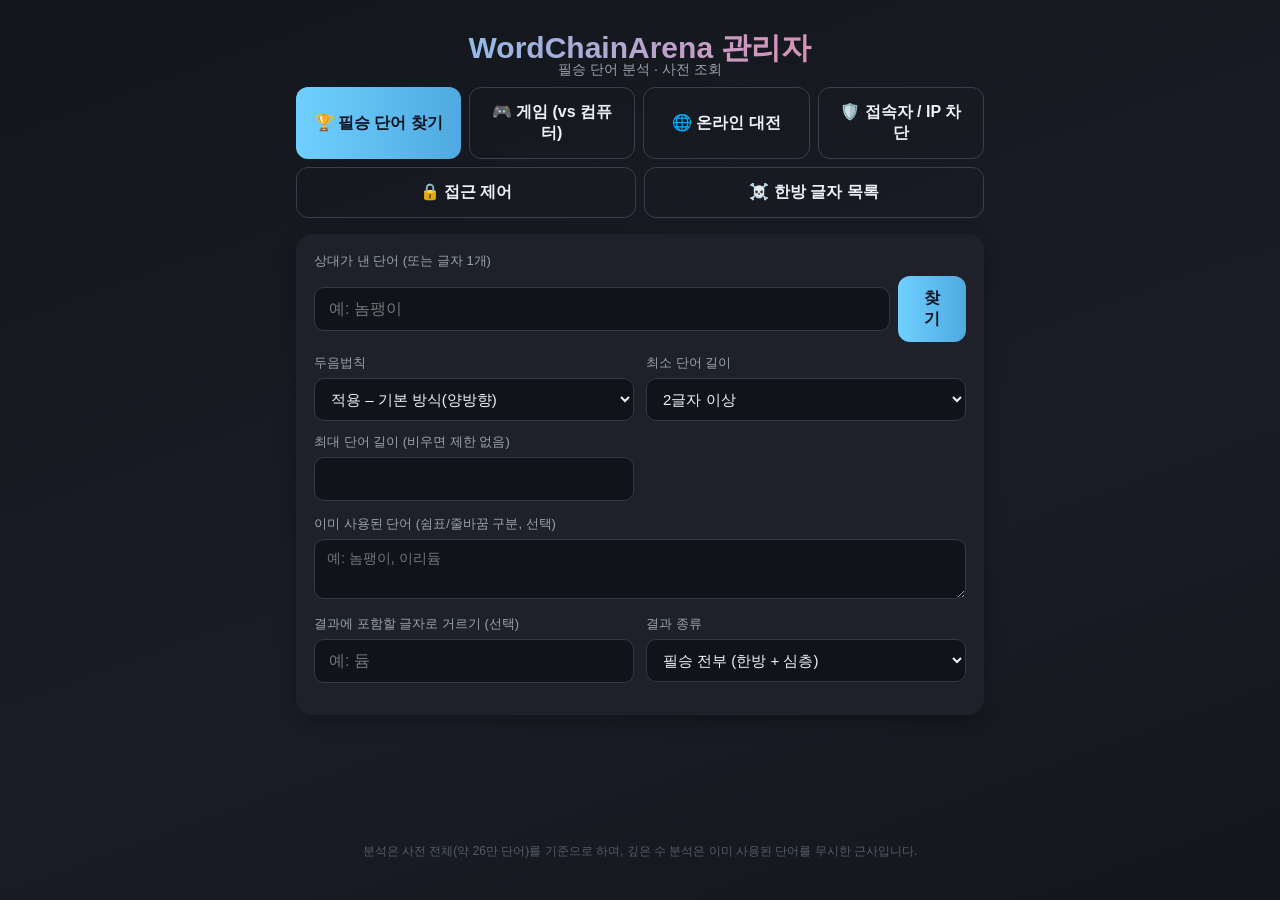
==== commit ce52b84e: "Add files via upload" ====
--- a/admin.html
+++ b/admin.html
@@ -32,6 +32,7 @@
     <button class="btn primary" data-tab="win">🏆 필승 단어 찾기</button>
     <button class="btn ghost" data-tab="game">🎮 게임 (vs 컴퓨터)</button>
     <button class="btn ghost" data-tab="online">🌐 온라인 대전</button>
+    <button class="btn ghost" data-tab="ip">🛡️ 접속자 / IP 차단</button>
     <button class="btn ghost" data-tab="lock">🔒 접근 제어</button>
     <button class="btn ghost" data-tab="dead">☠️ 한방 글자 목록</button>
   </div>
@@ -80,7 +81,7 @@
       <button class="btn primary" id="g-start">새 게임 시작</button>
     </div>
     <div id="g-board" class="hidden">
-      <div class="syllable-box"><div class="req">이 글자로 시작하는 단어를 입력하세요</div><div class="letter" id="g-syll">-</div></div>
+      <div class="syllable-box"><div class="req">이 글자로 시작하는 단어를 입력하세요</div><div class="letter" id="g-syll">-</div><div class="lastword" id="g-last"></div></div>
       <div class="card" style="margin-top:12px;">
         <div class="row-gap">
           <input type="text" id="g-in" placeholder="단어 입력" style="margin-bottom:0;">
@@ -121,7 +122,7 @@
         <div class="room-code" id="o-roomcode">----</div></div>
       <div class="card"><ul class="player-list" id="o-players"></ul></div>
       <button class="btn primary" id="o-start" style="display:none;">게임 시작</button>
-      <div class="syllable-box"><div class="letter" id="o-syll">-</div></div>
+      <div class="syllable-box"><div class="letter" id="o-syll">-</div><div class="lastword" id="o-last"></div></div>
       <div class="timer-wrap"><div class="timer-bar" id="o-bar"></div></div>
       <div class="turn-status" id="o-status">대기 중...</div>
       <div class="card">
@@ -139,6 +140,28 @@
       <div class="card"><label>기록</label><div class="history" id="o-hist"></div></div>
       <button class="btn ghost" id="o-leave">나가기</button>
     </div>
+  </section>
+
+  <!-- 접속자 / IP 차단 -->
+  <section id="tab-ip" class="screen" style="margin-top:16px;">
+    <div class="card">
+      <label>🟢 현재 접속 중 (최근 30초 이내 활동, 3초마다 갱신) <span id="ip-count"></span></label>
+      <div id="ip-online" class="small">불러오는 중...</div>
+    </div>
+    <div class="card">
+      <label>IP 직접 차단</label>
+      <div class="row-gap">
+        <input type="text" id="ip-input" placeholder="예: 123.45.67.89" style="margin-bottom:0;">
+        <input type="text" id="ip-reason" placeholder="사유 (선택)" style="margin-bottom:0;">
+        <button class="btn danger" id="ip-add" style="width:auto; padding:12px 18px;">차단</button>
+      </div>
+      <div class="error-msg" id="ip-err" style="margin-top:10px;"></div>
+    </div>
+    <div class="card">
+      <label>🚫 차단된 IP <span id="ban-count"></span></label>
+      <div id="ip-blocked" class="small">불러오는 중...</div>
+    </div>
+    <div class="small">IP는 접속자 브라우저가 알려주는 값이라 VPN·프록시를 쓰면 우회될 수 있고, 같은 공유기(같은 IP)를 쓰는 사람은 함께 차단됩니다.</div>
   </section>
 
   <!-- 접근 제어 -->
@@ -227,11 +250,21 @@
     }));
   });
 }
+// ===== 직전 단어 표시 =====
+function lastWordHTML(pairs) {   // pairs: [[누가, 단어], ...]
+  for (let i = pairs.length - 1; i >= 0; i--) {
+    if (['시작 글자', '결과'].includes(pairs[i][0])) continue;
+    const w = pairs[i][1];
+    return '직전 단어: ' + esc(w.slice(0, -1)) + '<b>' + esc(w.slice(-1)) + '</b>';
+  }
+  return '';
+}
 // ===== 관리자 게임 (vs 컴퓨터) =====
 const G = { used: new Set(), syll: null, hist: [], over: false, ban: false };
 function gRender() {
   $('g-board').classList.remove('hidden');
   $('g-syll').textContent = G.syll;
+  $('g-last').innerHTML = lastWordHTML(G.hist);
   $('g-hist').innerHTML = G.hist.map(([who, w]) => `<div class="entry"><span>${esc(w)}</span><span class="who">${who}</span></div>`).join('');
   $('g-in').disabled = $('g-send').disabled = G.over;
 }
@@ -346,6 +379,7 @@
   }).join('');
   $('o-start').style.display = r.status === 'waiting' && r.hostId === O.id ? 'block' : 'none';
   $('o-syll').textContent = r.currentSyllable || '-';
+  $('o-last').innerHTML = lastWordHTML((r.history || []).map(h => [h.name, h.word]));
   $('o-hist').innerHTML = (r.history || []).map(h => `<div class="entry"><span>${esc(h.word)}</span><span class="who">${esc(h.name)}</span></div>`).join('');
   if (r.status === 'finished') {
     const w = r.winnerId && r.players[r.winnerId] ? r.players[r.winnerId].name : '무승부';
@@ -408,6 +442,58 @@
 $('l-on').addEventListener('click', () => lSet(true));
 lRefresh();
 
+// ===== 접속자 / IP 차단 =====
+let ADMIN_IP = null;
+const ago = t => { const s = Math.max(0, Math.round((Date.now() - t) / 1000)); return s < 60 ? `${s}초 전` : `${Math.floor(s / 60)}분 전`; };
+const SCREEN_KO = { menu: '메인', 'local-setup': '로컬 설정', 'cpu-setup': '컴퓨터 설정', 'online-create': '방 만들기', 'online-join': '방 참가', lobby: '대기실', game: '게임 중', result: '결과' };
+async function ipRefresh() {
+  if (!$('tab-ip').classList.contains('active')) return;
+  try {
+    if (!ADMIN_IP) ADMIN_IP = await FB.getIP();
+    const [pres, ban] = await Promise.all([FB.listPresence(), FB.listBlocked()]);
+    const now = Date.now(), groups = {};
+    Object.entries(pres).forEach(([id, p]) => {
+      if (!p) return;
+      if (now - p.lastSeen > 10 * 60e3) { FB.deletePresence(id); return; }
+      if (now - p.lastSeen > 30e3) return;
+      (groups[p.ip] = groups[p.ip] || []).push(p);
+    });
+    const ips = Object.keys(groups);
+    $('ip-count').textContent = `(${ips.length}개 IP / ${Object.values(groups).reduce((a, g) => a + g.length, 0)}명)`;
+    $('ip-online').innerHTML = ips.length ? ips.map(ip => {
+      const g = groups[ip], last = Math.max(...g.map(x => x.lastSeen));
+      const info = g.map(x => `${esc(x.name || '익명')}(${SCREEN_KO[x.screen] || esc(x.screen || '')}${x.room ? ' · 방 ' + esc(x.room) : ''})`).join(', ');
+      const banned = !!ban[ip.replace(/[.:]/g, '_')];
+      return `<div class="ans" style="cursor:default; flex-wrap:wrap;"><b>${esc(ip)}</b>${ip === ADMIN_IP ? '<span class="badge d0">내 IP</span>' : ''}
+        <span class="small">${info} · ${ago(last)}</span>
+        <button class="btn ${banned ? 'ghost' : 'danger'}" data-ip="${esc(ip)}" data-act="${banned ? 'unban' : 'ban'}" style="width:auto; padding:6px 14px; font-size:14px; margin-left:auto;">${banned ? '차단됨 · 해제' : '차단'}</button></div>`;
+    }).join('') : '현재 접속 중인 사용자가 없습니다.';
+    const bl = Object.values(ban).filter(Boolean).sort((a, b) => b.at - a.at);
+    $('ban-count').textContent = `(${bl.length}개)`;
+    $('ip-blocked').innerHTML = bl.length ? bl.map(b => `<div class="ans" style="cursor:default; flex-wrap:wrap;"><b>${esc(b.ip)}</b>
+      <span class="small">${b.reason ? esc(b.reason) + ' · ' : ''}${new Date(b.at).toLocaleString('ko-KR')}</span>
+      <button class="btn ghost" data-ip="${esc(b.ip)}" data-act="unban" style="width:auto; padding:6px 14px; font-size:14px; margin-left:auto;">차단 해제</button></div>`).join('') : '차단된 IP가 없습니다.';
+    document.querySelectorAll('#tab-ip button[data-ip]').forEach(btn => btn.addEventListener('click', () => ipAct(btn.dataset.act, btn.dataset.ip)));
+  } catch (e) { $('ip-online').textContent = '불러오지 못했습니다. (Firebase 규칙에서 /presence, /blocked 읽기/쓰기를 열어주세요)'; }
+}
+async function ipAct(act, ip, reason) {
+  $('ip-err').textContent = '';
+  try {
+    if (act === 'ban') {
+      if (ip === ADMIN_IP && !confirm('내 IP입니다. 정말 차단할까요? (관리자 패널은 계속 열립니다)')) return;
+      await FB.blockIP(ip, reason);
+    } else await FB.unblockIP(ip);
+    ipRefresh();
+  } catch (e) { $('ip-err').textContent = e.message; }
+}
+$('ip-add').addEventListener('click', () => {
+  const ip = $('ip-input').value.trim();
+  if (!/^[0-9a-fA-F.:]{3,45}$/.test(ip)) { $('ip-err').textContent = 'IP 형식이 올바르지 않습니다.'; return; }
+  ipAct('ban', ip, $('ip-reason').value.trim()); $('ip-input').value = ''; $('ip-reason').value = '';
+});
+setInterval(ipRefresh, 3000);
+document.querySelector('[data-tab="ip"]').addEventListener('click', () => setTimeout(ipRefresh, 50));
+
 $('go-btn').addEventListener('click', run);
 $('in-word').addEventListener('keydown', e => { if (e.key === 'Enter') run(); });
 
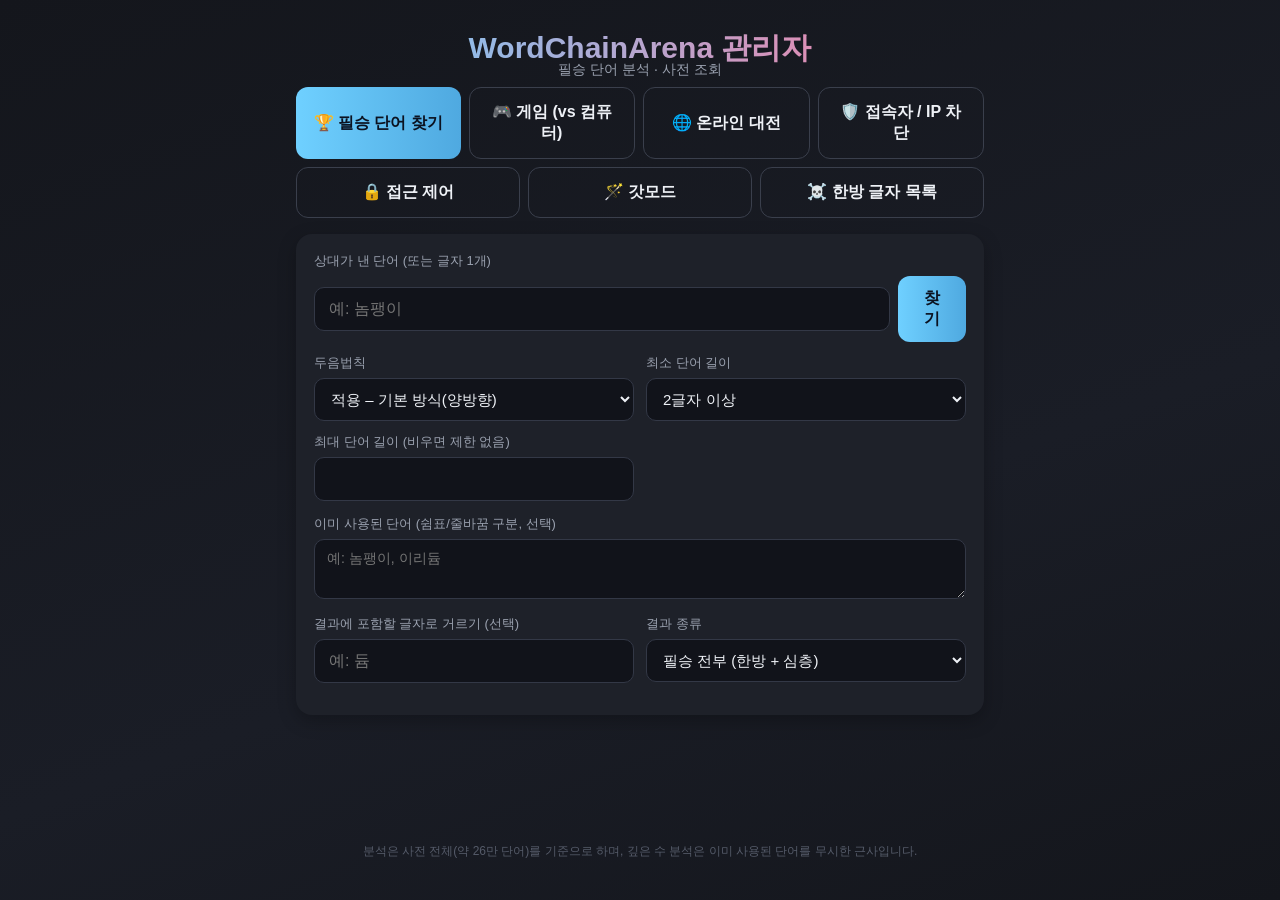
==== commit a7063350: "Update" ====
--- a/admin.html
+++ b/admin.html
@@ -34,6 +34,7 @@
     <button class="btn ghost" data-tab="online">🌐 온라인 대전</button>
     <button class="btn ghost" data-tab="ip">🛡️ 접속자 / IP 차단</button>
     <button class="btn ghost" data-tab="lock">🔒 접근 제어</button>
+    <button class="btn ghost" data-tab="god">🪄 갓모드</button>
     <button class="btn ghost" data-tab="dead">☠️ 한방 글자 목록</button>
   </div>
 
@@ -182,6 +183,22 @@
     </div>
   </section>
 
+  <!-- 갓모드 -->
+  <section id="tab-god" class="screen" style="margin-top:16px;">
+    <div class="card">
+      <div class="verdict" id="god-state">상태 불러오는 중...</div>
+      <div class="btn-row">
+        <button class="btn danger" id="god-off">🪄 갓모드 끄기 (OFF)</button>
+        <button class="btn primary" id="god-on">🪄 갓모드 켜기 (ON)</button>
+      </div>
+      <div class="small" style="margin-top:12px;">
+        켜면 일반 사이트(로컬 대전·온라인 대전)와 관리자 화면 모두에서 <b>사전에 없는 단어도 그대로 통과</b>됩니다.
+        (이어야 하는 글자 규칙과 이미 사용한 단어 금지는 그대로 적용됩니다.) 일반 유저 화면에는 최대 5초 안에 반영됩니다.
+      </div>
+      <div class="error-msg" id="god-err" style="margin-top:10px;"></div>
+    </div>
+  </section>
+
   <!-- 한방 글자 목록 -->
   <section id="tab-dead" class="screen" style="margin-top:16px;">
     <div class="card">
@@ -441,6 +458,25 @@
 $('l-off').addEventListener('click', () => lSet(false));
 $('l-on').addEventListener('click', () => lSet(true));
 lRefresh();
+
+// ===== 갓모드 =====
+async function godRefresh() {
+  try {
+    const c = await FB.getConfig(), on = c.godMode === true;
+    Game.setGodMode(on);
+    $('god-state').className = 'verdict ' + (on ? 'good' : 'bad');
+    $('god-state').innerHTML = on ? '현재 상태: <b>🪄 켜짐 (ON)</b> – 사전에 없는 단어도 허용됩니다.' : '현재 상태: <b>꺼짐 (OFF)</b>';
+  } catch (e) { $('god-state').textContent = '상태를 불러오지 못했습니다.'; }
+}
+async function godSet(on) {
+  $('god-err').textContent = '';
+  try { await FB.setConfig({ godMode: on }); await godRefresh(); }
+  catch (e) { $('god-err').textContent = e.message; }
+}
+$('god-off').addEventListener('click', () => godSet(false));
+$('god-on').addEventListener('click', () => godSet(true));
+godRefresh();
+setInterval(godRefresh, 3000); // 다른 탭(게임/온라인)에도 최신 갓모드 상태를 계속 반영
 
 // ===== 접속자 / IP 차단 =====
 let ADMIN_IP = null;
--- a/style.css
+++ b/style.css
@@ -93,6 +93,11 @@
 
 .footer-note { text-align: center; font-size: 12px; color: #555b69; margin-top: auto; padding-top: 20px; }
 .hidden { display: none !important; }
+.godmode-badge {
+  text-align: center; font-size: 13px; font-weight: 700; color: #2a0b12;
+  background: linear-gradient(90deg, var(--accent2), var(--accent));
+  border-radius: 999px; padding: 6px 14px; margin: 8px auto 0; max-width: max-content;
+}
 .row-gap { display: flex; gap: 8px; align-items: center; }
 .small { font-size: 12px; color: var(--muted); }
 
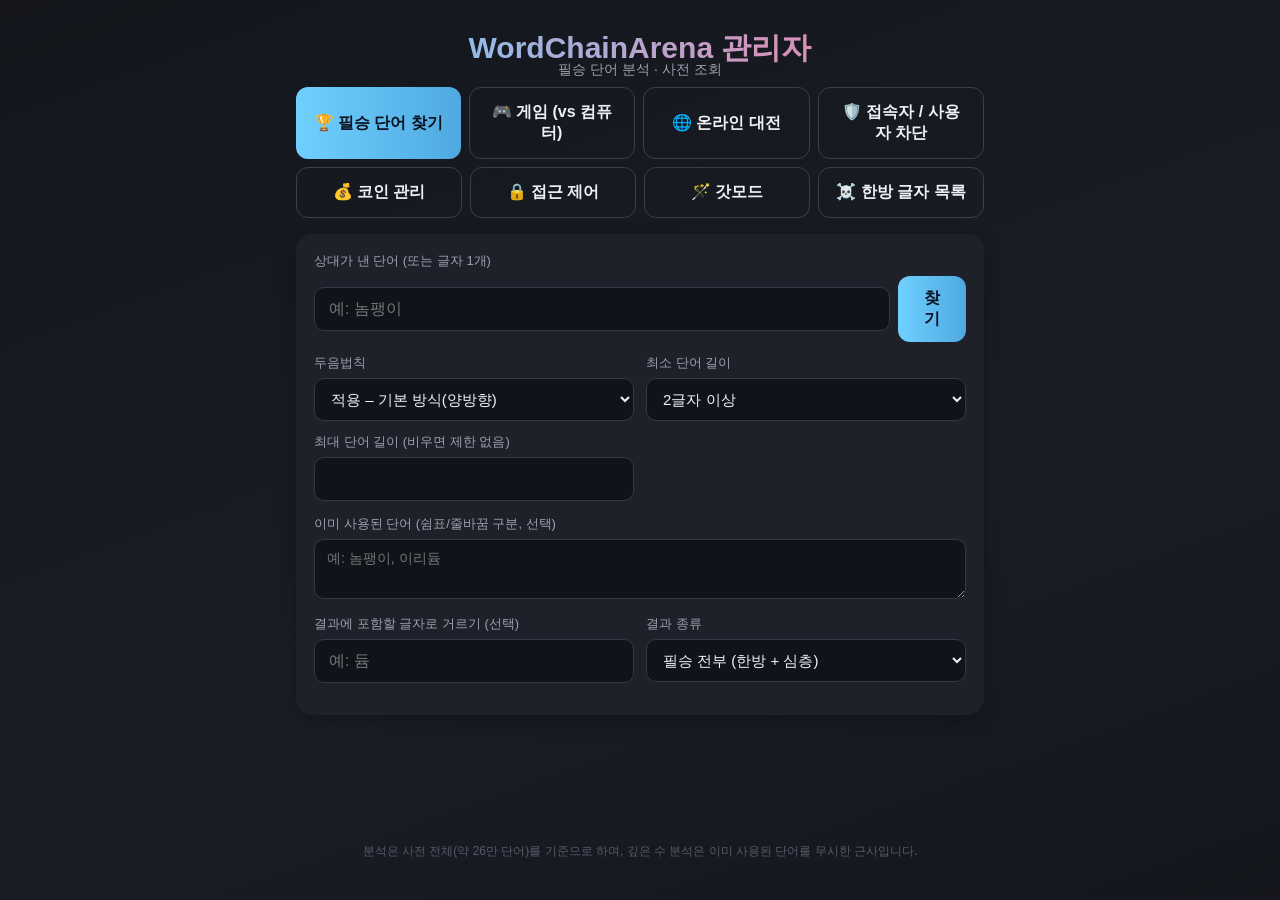
==== commit 198250e7: "Ranking system" ====
--- a/admin.html
+++ b/admin.html
@@ -32,7 +32,8 @@
     <button class="btn primary" data-tab="win">🏆 필승 단어 찾기</button>
     <button class="btn ghost" data-tab="game">🎮 게임 (vs 컴퓨터)</button>
     <button class="btn ghost" data-tab="online">🌐 온라인 대전</button>
-    <button class="btn ghost" data-tab="ip">🛡️ 접속자 / IP 차단</button>
+    <button class="btn ghost" data-tab="users">🛡️ 접속자 / 사용자 차단</button>
+    <button class="btn ghost" data-tab="wallet">💰 코인 관리</button>
     <button class="btn ghost" data-tab="lock">🔒 접근 제어</button>
     <button class="btn ghost" data-tab="god">🪄 갓모드</button>
     <button class="btn ghost" data-tab="dead">☠️ 한방 글자 목록</button>
@@ -143,26 +144,53 @@
     </div>
   </section>
 
-  <!-- 접속자 / IP 차단 -->
-  <section id="tab-ip" class="screen" style="margin-top:16px;">
-    <div class="card">
-      <label>🟢 현재 접속 중 (최근 30초 이내 활동, 3초마다 갱신) <span id="ip-count"></span></label>
-      <div id="ip-online" class="small">불러오는 중...</div>
-    </div>
-    <div class="card">
-      <label>IP 직접 차단</label>
+  <!-- 접속자 / 사용자 차단 -->
+  <section id="tab-users" class="screen" style="margin-top:16px;">
+    <div class="card">
+      <label>🟢 현재 접속 중 (최근 30초 이내 활동, 3초마다 갱신) <span id="u-count"></span></label>
+      <div id="u-online" class="small">불러오는 중...</div>
+    </div>
+    <div class="card">
+      <label>사용자 직접 차단</label>
       <div class="row-gap">
-        <input type="text" id="ip-input" placeholder="예: 123.45.67.89" style="margin-bottom:0;">
-        <input type="text" id="ip-reason" placeholder="사유 (선택)" style="margin-bottom:0;">
-        <button class="btn danger" id="ip-add" style="width:auto; padding:12px 18px;">차단</button>
-      </div>
-      <div class="error-msg" id="ip-err" style="margin-top:10px;"></div>
-    </div>
-    <div class="card">
-      <label>🚫 차단된 IP <span id="ban-count"></span></label>
-      <div id="ip-blocked" class="small">불러오는 중...</div>
-    </div>
-    <div class="small">IP는 접속자 브라우저가 알려주는 값이라 VPN·프록시를 쓰면 우회될 수 있고, 같은 공유기(같은 IP)를 쓰는 사람은 함께 차단됩니다.</div>
+        <input type="text" id="u-input" placeholder="차단할 아이디" style="margin-bottom:0;">
+        <input type="text" id="u-reason" placeholder="사유 (선택)" style="margin-bottom:0;">
+        <button class="btn danger" id="u-add" style="width:auto; padding:12px 18px;">차단</button>
+      </div>
+      <div class="error-msg" id="u-err" style="margin-top:10px;"></div>
+    </div>
+    <div class="card">
+      <label>🚫 차단된 사용자 <span id="u-ban-count"></span></label>
+      <div id="u-blocked" class="small">불러오는 중...</div>
+    </div>
+    <div class="small">차단은 로그인 아이디(계정) 기준입니다. 로그인하지 않은 손님은 계정이 없어 차단할 수 없고, 로컬(vs 컴퓨터) 플레이에는 영향을 주지 않습니다. 차단된 계정은 로그인 상태로 접속하면 사이트 전체가 잠깁니다.</div>
+  </section>
+
+  <!-- 코인 관리 -->
+  <section id="tab-wallet" class="screen" style="margin-top:16px;">
+    <div class="card">
+      <label>아이디로 조회 / 변경</label>
+      <div class="row-gap">
+        <input type="text" id="w-user" placeholder="아이디" style="margin-bottom:0;">
+        <button class="btn ghost" id="w-look" style="width:auto; padding:12px 18px;">조회</button>
+      </div>
+      <div class="verdict good hidden" id="w-info" style="margin-top:4px;"></div>
+      <div class="row2" style="margin-top:12px;">
+        <div><label>코인 수</label><input type="number" id="w-amount" min="0" placeholder="예: 1000"></div>
+        <div><label>&nbsp;</label>
+          <div class="btn-row" style="margin-top:0;">
+            <button class="btn primary" id="w-add">💰 지급</button>
+            <button class="btn danger" id="w-sub">➖ 차감</button>
+            <button class="btn ghost" id="w-set">= 값으로 설정</button>
+          </div>
+        </div>
+      </div>
+      <div class="error-msg" id="w-err" style="margin-top:10px;"></div>
+    </div>
+    <div class="card">
+      <label>전체 사용자 코인 순위 <span id="w-list-count"></span></label>
+      <div id="w-list" class="small list-scroll">불러오는 중...</div>
+    </div>
   </section>
 
   <!-- 접근 제어 -->
@@ -192,10 +220,10 @@
         <button class="btn primary" id="god-on">🪄 갓모드 켜기 (ON)</button>
       </div>
       <div class="small" style="margin-top:12px;">
-        켜면 일반 사이트(로컬 대전·온라인 대전)와 관리자 화면 모두에서 <b>사전에 없는 단어도 그대로 통과</b>됩니다.
-        (이어야 하는 글자 규칙과 이미 사용한 단어 금지는 그대로 적용됩니다.) 일반 유저 화면에는 최대 5초 안에 반영됩니다.
-      </div>
-      <div class="error-msg" id="god-err" style="margin-top:10px;"></div>
+        관리자인 나에게만 적용됩니다. 켜면 <b>🎮 게임(vs 컴퓨터)</b>와 <b>🌐 온라인 대전</b> 탭에서 내가 내는 단어는
+        사전에 없어도 그대로 통과됩니다. (이어야 하는 글자 규칙과 이미 사용한 단어 금지는 그대로 적용됩니다.)
+        일반 유저 화면(index.html)이나 온라인 방의 다른 참가자에게는 영향을 주지 않으며, 이 브라우저에만 저장됩니다.
+      </div>
     </div>
   </section>
 
@@ -459,76 +487,116 @@
 $('l-on').addEventListener('click', () => lSet(true));
 lRefresh();
 
-// ===== 갓모드 =====
-async function godRefresh() {
-  try {
-    const c = await FB.getConfig(), on = c.godMode === true;
-    Game.setGodMode(on);
-    $('god-state').className = 'verdict ' + (on ? 'good' : 'bad');
-    $('god-state').innerHTML = on ? '현재 상태: <b>🪄 켜짐 (ON)</b> – 사전에 없는 단어도 허용됩니다.' : '현재 상태: <b>꺼짐 (OFF)</b>';
-  } catch (e) { $('god-state').textContent = '상태를 불러오지 못했습니다.'; }
-}
-async function godSet(on) {
-  $('god-err').textContent = '';
-  try { await FB.setConfig({ godMode: on }); await godRefresh(); }
-  catch (e) { $('god-err').textContent = e.message; }
+// ===== 갓모드 (관리자 브라우저에만 적용되는 로컬 설정) =====
+function godRefresh() {
+  const on = localStorage.getItem('wca_godmode') === '1';
+  Game.setGodMode(on);
+  $('god-state').className = 'verdict ' + (on ? 'good' : 'bad');
+  $('god-state').innerHTML = on ? '현재 상태: <b>🪄 켜짐 (ON)</b> – 이 관리자 화면에서 내가 내는 단어는 사전에 없어도 허용됩니다.' : '현재 상태: <b>꺼짐 (OFF)</b>';
+}
+function godSet(on) {
+  localStorage.setItem('wca_godmode', on ? '1' : '0');
+  godRefresh();
 }
 $('god-off').addEventListener('click', () => godSet(false));
 $('god-on').addEventListener('click', () => godSet(true));
 godRefresh();
-setInterval(godRefresh, 3000); // 다른 탭(게임/온라인)에도 최신 갓모드 상태를 계속 반영
-
-// ===== 접속자 / IP 차단 =====
-let ADMIN_IP = null;
+
+// ===== 접속자 / 사용자 차단 =====
 const ago = t => { const s = Math.max(0, Math.round((Date.now() - t) / 1000)); return s < 60 ? `${s}초 전` : `${Math.floor(s / 60)}분 전`; };
 const SCREEN_KO = { menu: '메인', 'local-setup': '로컬 설정', 'cpu-setup': '컴퓨터 설정', 'online-create': '방 만들기', 'online-join': '방 참가', lobby: '대기실', game: '게임 중', result: '결과' };
-async function ipRefresh() {
-  if (!$('tab-ip').classList.contains('active')) return;
-  try {
-    if (!ADMIN_IP) ADMIN_IP = await FB.getIP();
-    const [pres, ban] = await Promise.all([FB.listPresence(), FB.listBlocked()]);
-    const now = Date.now(), groups = {};
+async function uRefresh() {
+  if (!$('tab-users').classList.contains('active')) return;
+  try {
+    const [pres, ban] = await Promise.all([FB.listPresence(), FB.listBlockedUsers()]);
+    const now = Date.now(), sessions = [];
     Object.entries(pres).forEach(([id, p]) => {
       if (!p) return;
       if (now - p.lastSeen > 10 * 60e3) { FB.deletePresence(id); return; }
       if (now - p.lastSeen > 30e3) return;
-      (groups[p.ip] = groups[p.ip] || []).push(p);
+      sessions.push(p);
     });
-    const ips = Object.keys(groups);
-    $('ip-count').textContent = `(${ips.length}개 IP / ${Object.values(groups).reduce((a, g) => a + g.length, 0)}명)`;
-    $('ip-online').innerHTML = ips.length ? ips.map(ip => {
-      const g = groups[ip], last = Math.max(...g.map(x => x.lastSeen));
-      const info = g.map(x => `${esc(x.name || '익명')}(${SCREEN_KO[x.screen] || esc(x.screen || '')}${x.room ? ' · 방 ' + esc(x.room) : ''})`).join(', ');
-      const banned = !!ban[ip.replace(/[.:]/g, '_')];
-      return `<div class="ans" style="cursor:default; flex-wrap:wrap;"><b>${esc(ip)}</b>${ip === ADMIN_IP ? '<span class="badge d0">내 IP</span>' : ''}
-        <span class="small">${info} · ${ago(last)}</span>
-        <button class="btn ${banned ? 'ghost' : 'danger'}" data-ip="${esc(ip)}" data-act="${banned ? 'unban' : 'ban'}" style="width:auto; padding:6px 14px; font-size:14px; margin-left:auto;">${banned ? '차단됨 · 해제' : '차단'}</button></div>`;
+    $('u-count').textContent = `(${sessions.length}명)`;
+    $('u-online').innerHTML = sessions.length ? sessions.slice().sort((a, b) => b.lastSeen - a.lastSeen).map(p => {
+      const name = (p.name || '').trim();
+      const banned = name && !!ban[name];
+      const info = `${SCREEN_KO[p.screen] || esc(p.screen || '')}${p.room ? ' · 방 ' + esc(p.room) : ''}`;
+      return `<div class="ans" style="cursor:default; flex-wrap:wrap;"><b>${name ? esc(name) : '게스트(비로그인)'}</b>
+        <span class="small">${info} · ${ago(p.lastSeen)}</span>
+        ${name
+          ? `<button class="btn ${banned ? 'ghost' : 'danger'}" data-user="${esc(name)}" data-act="${banned ? 'unban' : 'ban'}" style="width:auto; padding:6px 14px; font-size:14px; margin-left:auto;">${banned ? '차단됨 · 해제' : '차단'}</button>`
+          : `<span class="small" style="margin-left:auto;">비로그인 · 차단 불가</span>`}</div>`;
     }).join('') : '현재 접속 중인 사용자가 없습니다.';
     const bl = Object.values(ban).filter(Boolean).sort((a, b) => b.at - a.at);
-    $('ban-count').textContent = `(${bl.length}개)`;
-    $('ip-blocked').innerHTML = bl.length ? bl.map(b => `<div class="ans" style="cursor:default; flex-wrap:wrap;"><b>${esc(b.ip)}</b>
+    $('u-ban-count').textContent = `(${bl.length}개)`;
+    $('u-blocked').innerHTML = bl.length ? bl.map(b => `<div class="ans" style="cursor:default; flex-wrap:wrap;"><b>${esc(b.username)}</b>
       <span class="small">${b.reason ? esc(b.reason) + ' · ' : ''}${new Date(b.at).toLocaleString('ko-KR')}</span>
-      <button class="btn ghost" data-ip="${esc(b.ip)}" data-act="unban" style="width:auto; padding:6px 14px; font-size:14px; margin-left:auto;">차단 해제</button></div>`).join('') : '차단된 IP가 없습니다.';
-    document.querySelectorAll('#tab-ip button[data-ip]').forEach(btn => btn.addEventListener('click', () => ipAct(btn.dataset.act, btn.dataset.ip)));
-  } catch (e) { $('ip-online').textContent = '불러오지 못했습니다. (Firebase 규칙에서 /presence, /blocked 읽기/쓰기를 열어주세요)'; }
-}
-async function ipAct(act, ip, reason) {
-  $('ip-err').textContent = '';
-  try {
-    if (act === 'ban') {
-      if (ip === ADMIN_IP && !confirm('내 IP입니다. 정말 차단할까요? (관리자 패널은 계속 열립니다)')) return;
-      await FB.blockIP(ip, reason);
-    } else await FB.unblockIP(ip);
-    ipRefresh();
-  } catch (e) { $('ip-err').textContent = e.message; }
-}
-$('ip-add').addEventListener('click', () => {
-  const ip = $('ip-input').value.trim();
-  if (!/^[0-9a-fA-F.:]{3,45}$/.test(ip)) { $('ip-err').textContent = 'IP 형식이 올바르지 않습니다.'; return; }
-  ipAct('ban', ip, $('ip-reason').value.trim()); $('ip-input').value = ''; $('ip-reason').value = '';
-});
-setInterval(ipRefresh, 3000);
-document.querySelector('[data-tab="ip"]').addEventListener('click', () => setTimeout(ipRefresh, 50));
+      <button class="btn ghost" data-user="${esc(b.username)}" data-act="unban" style="width:auto; padding:6px 14px; font-size:14px; margin-left:auto;">차단 해제</button></div>`).join('') : '차단된 사용자가 없습니다.';
+    document.querySelectorAll('#tab-users button[data-user]').forEach(btn => btn.addEventListener('click', () => uAct(btn.dataset.act, btn.dataset.user)));
+  } catch (e) { $('u-online').textContent = '불러오지 못했습니다. (Firebase 규칙에서 /presence, /blockedUsers 읽기/쓰기를 열어주세요)'; }
+}
+async function uAct(act, username, reason) {
+  $('u-err').textContent = '';
+  try {
+    if (act === 'ban') await FB.blockUser(username, reason);
+    else await FB.unblockUser(username);
+    uRefresh();
+  } catch (e) { $('u-err').textContent = e.message; }
+}
+$('u-add').addEventListener('click', () => {
+  const u = $('u-input').value.trim();
+  if (!/^[A-Za-z0-9가-힣_]{2,16}$/.test(u)) { $('u-err').textContent = '아이디 형식이 올바르지 않습니다. (영문/숫자/한글 2~16자)'; return; }
+  uAct('ban', u, $('u-reason').value.trim()); $('u-input').value = ''; $('u-reason').value = '';
+});
+setInterval(uRefresh, 3000);
+document.querySelector('[data-tab="users"]').addEventListener('click', () => setTimeout(uRefresh, 50));
+
+// ===== 코인 관리 =====
+async function wLookup() {
+  const u = $('w-user').value.trim();
+  $('w-err').textContent = '';
+  if (!u) { $('w-err').textContent = '아이디를 입력하세요.'; return; }
+  try {
+    const w = await FB.getWallet(u);
+    $('w-info').classList.remove('hidden');
+    $('w-info').innerHTML = `<b>${esc(u)}</b> 보유 코인: <b>${(w.coins || 0).toLocaleString()}</b>`;
+  } catch (e) { $('w-err').textContent = e.message; }
+}
+async function wAdjust(mode) {
+  const u = $('w-user').value.trim();
+  const amt = parseInt($('w-amount').value);
+  $('w-err').textContent = '';
+  if (!u) { $('w-err').textContent = '아이디를 입력하세요.'; return; }
+  if (!Number.isFinite(amt) || amt < 0) { $('w-err').textContent = '0 이상의 코인 수를 입력하세요.'; return; }
+  try {
+    if (mode === 'add') await FB.adjustWallet(u, amt);
+    else if (mode === 'sub') await FB.adjustWallet(u, -amt);
+    else await FB.setWallet(u, amt);
+    await wLookup();
+    await wRefreshList();
+  } catch (e) { $('w-err').textContent = e.message; }
+}
+$('w-look').addEventListener('click', wLookup);
+$('w-user').addEventListener('keydown', e => { if (e.key === 'Enter') wLookup(); });
+$('w-add').addEventListener('click', () => wAdjust('add'));
+$('w-sub').addEventListener('click', () => wAdjust('sub'));
+$('w-set').addEventListener('click', () => wAdjust('set'));
+
+async function wRefreshList() {
+  if (!$('tab-wallet').classList.contains('active')) return;
+  try {
+    const wallets = await FB.listWallets();
+    const arr = Object.entries(wallets).map(([name, w]) => ({ name, coins: (w && w.coins) || 0 })).sort((a, b) => b.coins - a.coins);
+    $('w-list-count').textContent = `(${arr.length}명)`;
+    $('w-list').innerHTML = arr.length ? '<table><tr><th>아이디</th><th>코인</th><th></th></tr>' +
+      arr.map(r => `<tr><td>${esc(r.name)}</td><td>${r.coins.toLocaleString()}</td>
+        <td><button class="btn ghost" data-pick="${esc(r.name)}" style="width:auto; padding:4px 10px; font-size:13px;">선택</button></td></tr>`).join('') + '</table>'
+      : '가입한 사용자가 없습니다.';
+    $('w-list').querySelectorAll('button[data-pick]').forEach(b => b.addEventListener('click', () => { $('w-user').value = b.dataset.pick; wLookup(); }));
+  } catch (e) { $('w-list').textContent = '불러오지 못했습니다.'; }
+}
+setInterval(wRefreshList, 5000);
+document.querySelector('[data-tab="wallet"]').addEventListener('click', () => setTimeout(wRefreshList, 50));
 
 $('go-btn').addEventListener('click', run);
 $('in-word').addEventListener('keydown', e => { if (e.key === 'Enter') run(); });
--- a/style.css
+++ b/style.css
@@ -49,7 +49,7 @@
 .btn-row .btn { flex: 1; }
 
 label { font-size: 13px; color: var(--muted); display: block; margin-bottom: 6px; }
-input[type=text], input[type=number] {
+input[type=text], input[type=number], input[type=password] {
   width: 100%; padding: 12px 14px; border-radius: 10px; border: 1px solid #333846;
   background: #11131a; color: var(--text); font-size: 16px; margin-bottom: 14px;
 }
@@ -93,11 +93,6 @@
 
 .footer-note { text-align: center; font-size: 12px; color: #555b69; margin-top: auto; padding-top: 20px; }
 .hidden { display: none !important; }
-.godmode-badge {
-  text-align: center; font-size: 13px; font-weight: 700; color: #2a0b12;
-  background: linear-gradient(90deg, var(--accent2), var(--accent));
-  border-radius: 999px; padding: 6px 14px; margin: 8px auto 0; max-width: max-content;
-}
 .row-gap { display: flex; gap: 8px; align-items: center; }
 .small { font-size: 12px; color: var(--muted); }
 
@@ -118,3 +113,42 @@
 
 .lastword { margin-top: 6px; font-size: 16px; color: var(--muted); }
 .lastword b { color: var(--accent2); font-size: 20px; }
+
+/* ===== 계정 / 랭킹 / 판돈 ===== */
+.list-scroll { max-height: 55vh; overflow-y: auto; }
+.rank-row { display: flex; align-items: center; gap: 10px; padding: 10px 12px; border-radius: 10px;
+  background: #171a22; margin-bottom: 6px; }
+.rank-row .rank-num { width: 26px; font-weight: 800; color: var(--muted); text-align: center; }
+.rank-row .rank-name { flex: 1; font-weight: 600; }
+.rank-row .rank-coins { color: var(--good); font-weight: 700; }
+.rank-row.me { outline: 2px solid var(--accent); background: #223244; }
+
+.pot-badge {
+  text-align: center; font-size: 14px; font-weight: 700; color: #2a0b12;
+  background: linear-gradient(90deg, #ffd76a, var(--accent2));
+  border-radius: 999px; padding: 6px 14px; margin: 8px auto 0; max-width: max-content;
+}
+
+#coin-fx-layer { position: fixed; inset: 0; pointer-events: none; z-index: 10000; overflow: hidden; }
+.coin-fly {
+  position: fixed; font-size: 28px; opacity: 0;
+  animation: coinFly 1.1s ease-out forwards;
+}
+@keyframes coinFly {
+  0%   { opacity: 0; transform: translate(var(--dx0,0), var(--dy0,0)) scale(.6) rotate(0deg); }
+  15%  { opacity: 1; }
+  100% { opacity: 0; transform: translate(var(--dx1,0), var(--dy1,-140px)) scale(1.15) rotate(200deg); }
+}
+.coin-toast {
+  position: fixed; left: 50%; top: 18%; transform: translateX(-50%);
+  background: var(--panel2); border: 1px solid var(--accent2); color: var(--text);
+  padding: 10px 18px; border-radius: 999px; font-weight: 700; font-size: 14px;
+  z-index: 10001; box-shadow: 0 6px 18px rgba(0,0,0,.35);
+  animation: coinToast 2.2s ease forwards;
+}
+@keyframes coinToast {
+  0%   { opacity: 0; transform: translate(-50%, -10px); }
+  10%  { opacity: 1; transform: translate(-50%, 0); }
+  85%  { opacity: 1; }
+  100% { opacity: 0; transform: translate(-50%, -10px); }
+}
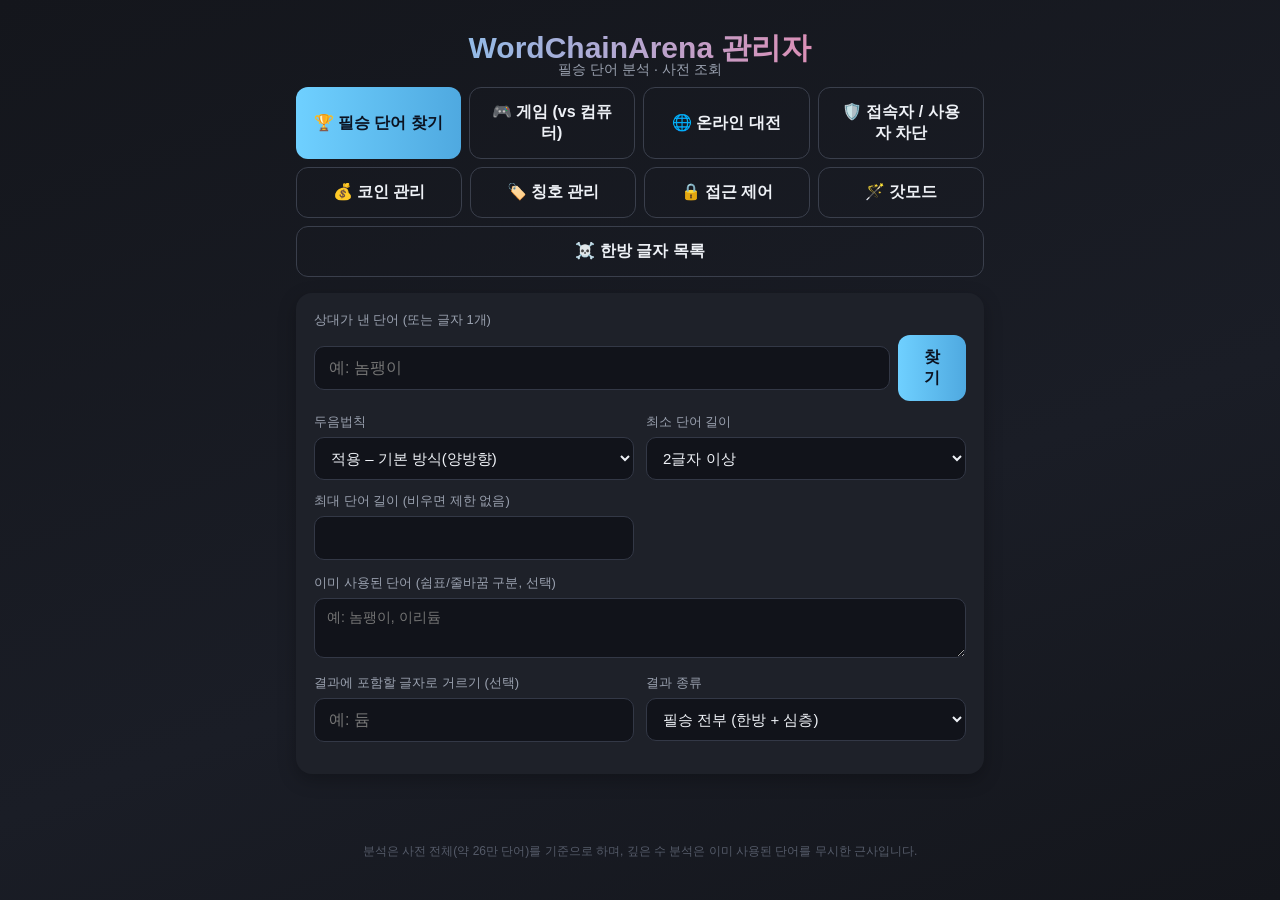
==== commit 8417ea17: "Add files via upload" ====
--- a/admin.html
+++ b/admin.html
@@ -34,6 +34,7 @@
     <button class="btn ghost" data-tab="online">🌐 온라인 대전</button>
     <button class="btn ghost" data-tab="users">🛡️ 접속자 / 사용자 차단</button>
     <button class="btn ghost" data-tab="wallet">💰 코인 관리</button>
+    <button class="btn ghost" data-tab="titles">🏷️ 칭호 관리</button>
     <button class="btn ghost" data-tab="lock">🔒 접근 제어</button>
     <button class="btn ghost" data-tab="god">🪄 갓모드</button>
     <button class="btn ghost" data-tab="dead">☠️ 한방 글자 목록</button>
@@ -191,6 +192,24 @@
       <label>전체 사용자 코인 순위 <span id="w-list-count"></span></label>
       <div id="w-list" class="small list-scroll">불러오는 중...</div>
     </div>
+  </section>
+
+  <!-- 칭호 관리 -->
+  <section id="tab-titles" class="screen" style="margin-top:16px;">
+    <div class="card">
+      <label>새 칭호 추가</label>
+      <div class="row2">
+        <div><label>칭호 이름</label><input type="text" id="t-name" maxlength="20" placeholder="예: 끝판왕"></div>
+        <div><label>가격 (코인)</label><input type="number" id="t-price" min="0" step="500" placeholder="예: 5000"></div>
+      </div>
+      <button class="btn primary" id="t-add">추가</button>
+      <div class="error-msg" id="t-err"></div>
+    </div>
+    <div class="card">
+      <label>등록된 칭호 (가격 낮은 순) <span id="t-count"></span></label>
+      <div id="t-list" class="small list-scroll">불러오는 중...</div>
+    </div>
+    <div class="small">추가한 칭호는 일반 유저 화면의 "🏷️ 칭호 상점"에서 코인으로 구매·장착할 수 있으며, 장착 시 온라인 대전 중 상대방과 랭킹 화면에 닉네임 오른쪽에 [칭호] 형태로 표시됩니다.</div>
   </section>
 
   <!-- 접근 제어 -->
@@ -598,6 +617,36 @@
 setInterval(wRefreshList, 5000);
 document.querySelector('[data-tab="wallet"]').addEventListener('click', () => setTimeout(wRefreshList, 50));
 
+// ===== 칭호 관리 =====
+async function tRefresh() {
+  if (!$('tab-titles').classList.contains('active')) return;
+  try {
+    const titles = await FB.listTitles();
+    const arr = Object.entries(titles).map(([id, t]) => ({ id, name: (t && t.name) || '', price: (t && t.price) || 0 }))
+      .sort((a, b) => a.price - b.price);
+    $('t-count').textContent = `(${arr.length}개)`;
+    $('t-list').innerHTML = arr.length ? arr.map(t => `<div class="ans" style="cursor:default;"><b>${esc(t.name)}</b>
+      <span class="small">💰 ${t.price.toLocaleString()}</span>
+      <button class="btn danger" data-del="${t.id}" style="width:auto; padding:6px 14px; font-size:14px; margin-left:auto;">삭제</button></div>`).join('')
+      : '등록된 칭호가 없습니다.';
+    $('t-list').querySelectorAll('button[data-del]').forEach(b => b.addEventListener('click', async () => {
+      if (!confirm('이 칭호를 삭제하시겠습니까? (이미 구매한 사용자의 보유 기록은 그대로 남습니다)')) return;
+      try { await FB.deleteTitle(b.dataset.del); tRefresh(); } catch (e) { alert(e.message); }
+    }));
+  } catch (e) { $('t-list').textContent = '불러오지 못했습니다. (Firebase 규칙에서 /titles 읽기/쓰기를 열어주세요)'; }
+}
+$('t-add').addEventListener('click', async () => {
+  $('t-err').textContent = '';
+  const name = $('t-name').value.trim();
+  const price = parseInt($('t-price').value);
+  if (!name) { $('t-err').textContent = '칭호 이름을 입력하세요.'; return; }
+  if (!Number.isFinite(price) || price < 0) { $('t-err').textContent = '0 이상의 가격을 입력하세요.'; return; }
+  try { await FB.addTitle(name, price); $('t-name').value = ''; $('t-price').value = ''; tRefresh(); }
+  catch (e) { $('t-err').textContent = e.message; }
+});
+setInterval(tRefresh, 5000);
+document.querySelector('[data-tab="titles"]').addEventListener('click', () => setTimeout(tRefresh, 50));
+
 $('go-btn').addEventListener('click', run);
 $('in-word').addEventListener('keydown', e => { if (e.key === 'Enter') run(); });
 
--- a/style.css
+++ b/style.css
@@ -123,6 +123,8 @@
 .rank-row .rank-coins { color: var(--good); font-weight: 700; }
 .rank-row.me { outline: 2px solid var(--accent); background: #223244; }
 
+.title-tag { color: #ffd76a; font-weight: 700; }
+
 .pot-badge {
   text-align: center; font-size: 14px; font-weight: 700; color: #2a0b12;
   background: linear-gradient(90deg, #ffd76a, var(--accent2));
